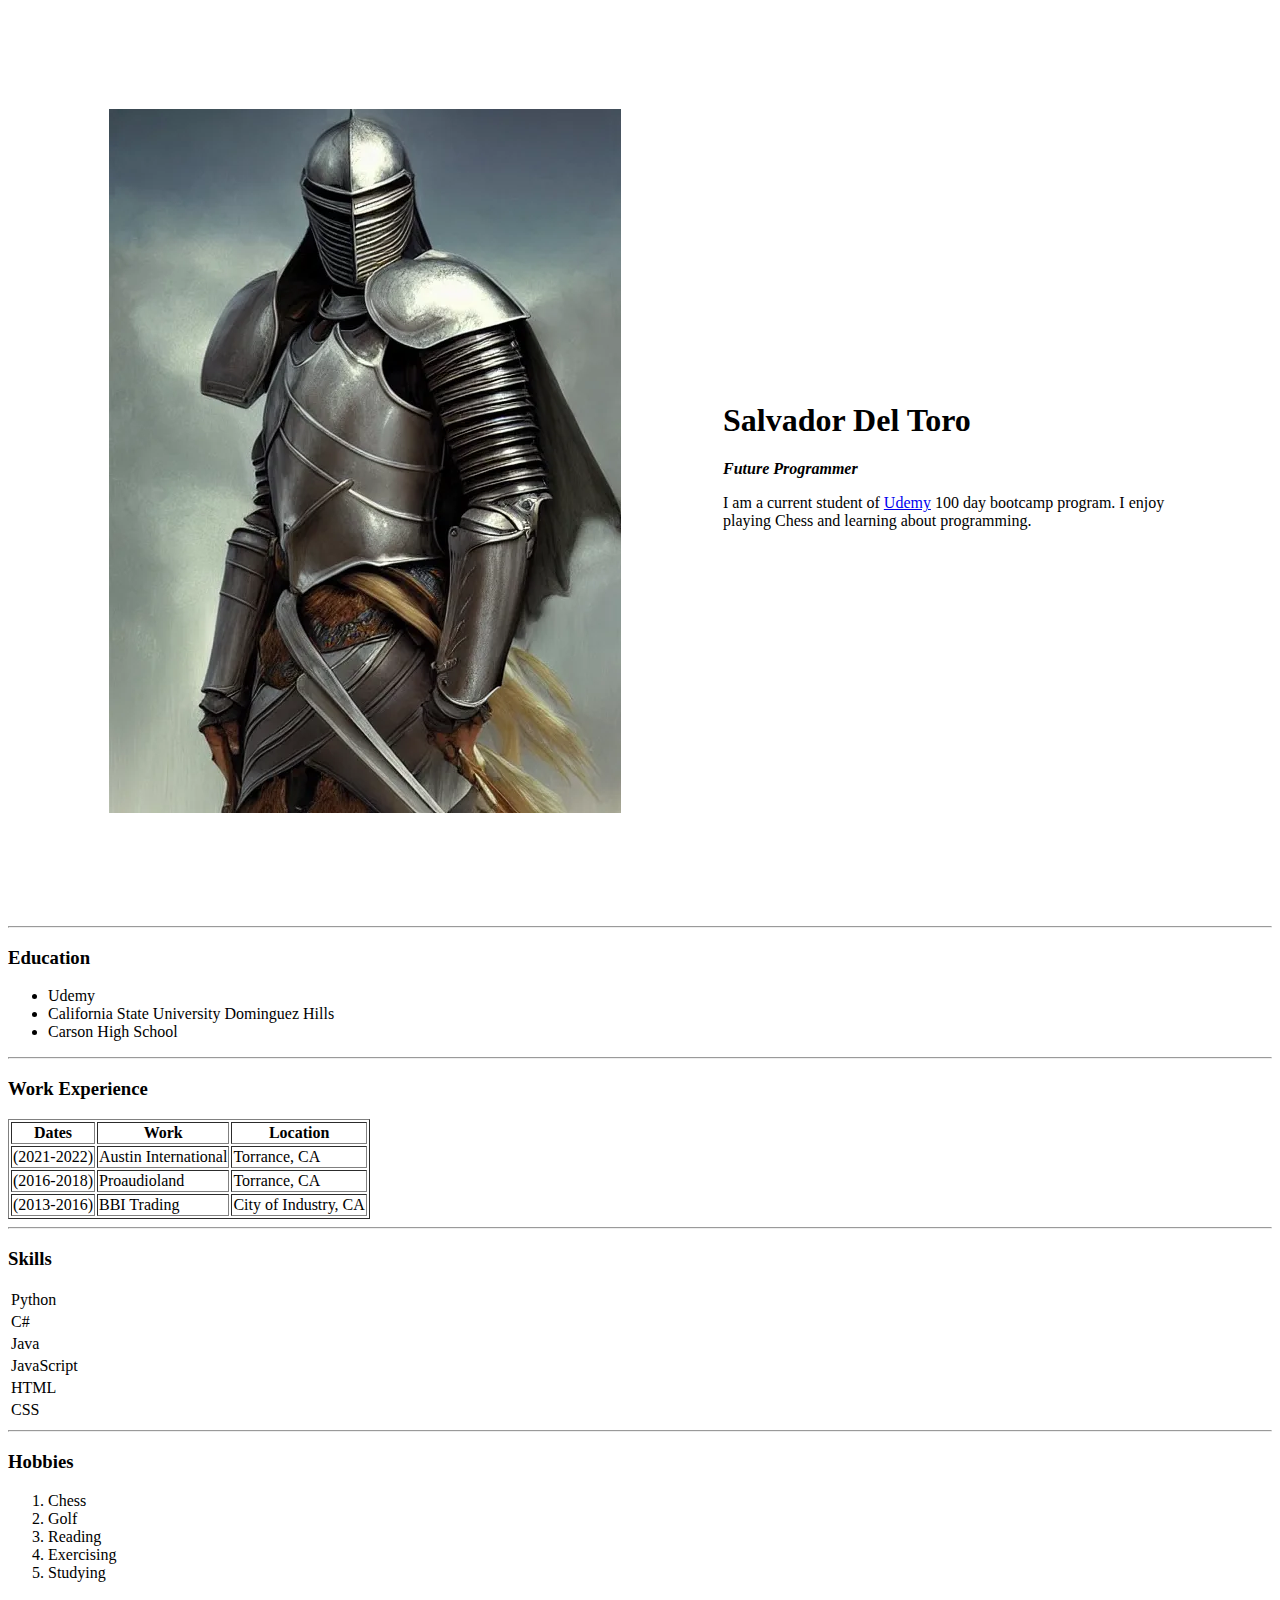
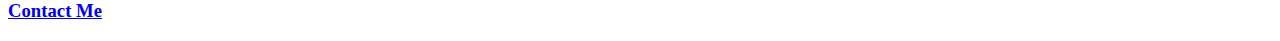
==== index.html @ 407f760a "Rename HTML-Personal Site.html to index.html" ====
<!DOCTYPE html>
<html>
<head>
    <meta charset=UTF-8">
    <title>Sal's Personal Website</title>
</head>

<body>
    <table cellspacing="100">
        <tr>
            <td><img src= "knight.png" alt="whatever" </img></td>
            <td><h1>Salvador Del Toro</h1>
    <p><em><strong>Future Programmer</strong></em></p>
    <p>I am a current student of <a href="https://www.udemy.com/">Udemy</a> 100 day bootcamp program. I enjoy playing Chess and learning about programming.</p></td>
        </tr>
    </table>


    <hr>
    <h3><strong>Education</strong></h3>
    <ul>
    <li>Udemy</li>
    <li>California State University Dominguez Hills</li>
    <li>Carson High School</li>
    </ul>
    <hr>
    <h3><strong>Work Experience</strong></h3>

    <table border="1">

        <tr>
                <th>Dates</th>
                <th>Work</th>
                <th>Location</th>
            </tr>
        <tr>
            <td>(2021-2022)</td>
            <td>Austin International</td>
            <td>Torrance, CA</td>


        </tr>

        <tr>
            <td>(2016-2018)</td>
            <td>Proaudioland</td>
            <td>Torrance, CA</td>

        </tr>
        <tr>
            <td>(2013-2016)</td>
            <td>BBI Trading</td>
            <td>City of Industry, CA</td>

        </tr>

    </table>
    <hr>
    <h3><strong>Skills</strong></h3>
    <table>

        <tr>
            <td>Python</td>

        </tr>
        <tr>
            <td>C#</td>

        </tr>
        <tr>
            <td>Java</td>

        </tr>
        <tr>
            <td>JavaScript</td>

        </tr>
        <tr>
            <td>HTML</td>

        </tr>
        <tr>
            <td>CSS</td>

        </tr>
    </table>
    <hr>
    <h3><strong>Hobbies</strong></h3>
    <ol>
    <li>Chess</li>
    <li>Golf</li>
    <li>Reading</li>
    <li>Exercising</li>
    <li>Studying</li>
    </ol>
    <h3><strong><a href="Contact Me.html">Contact Me</a></strong></h3>
</body>
</html>
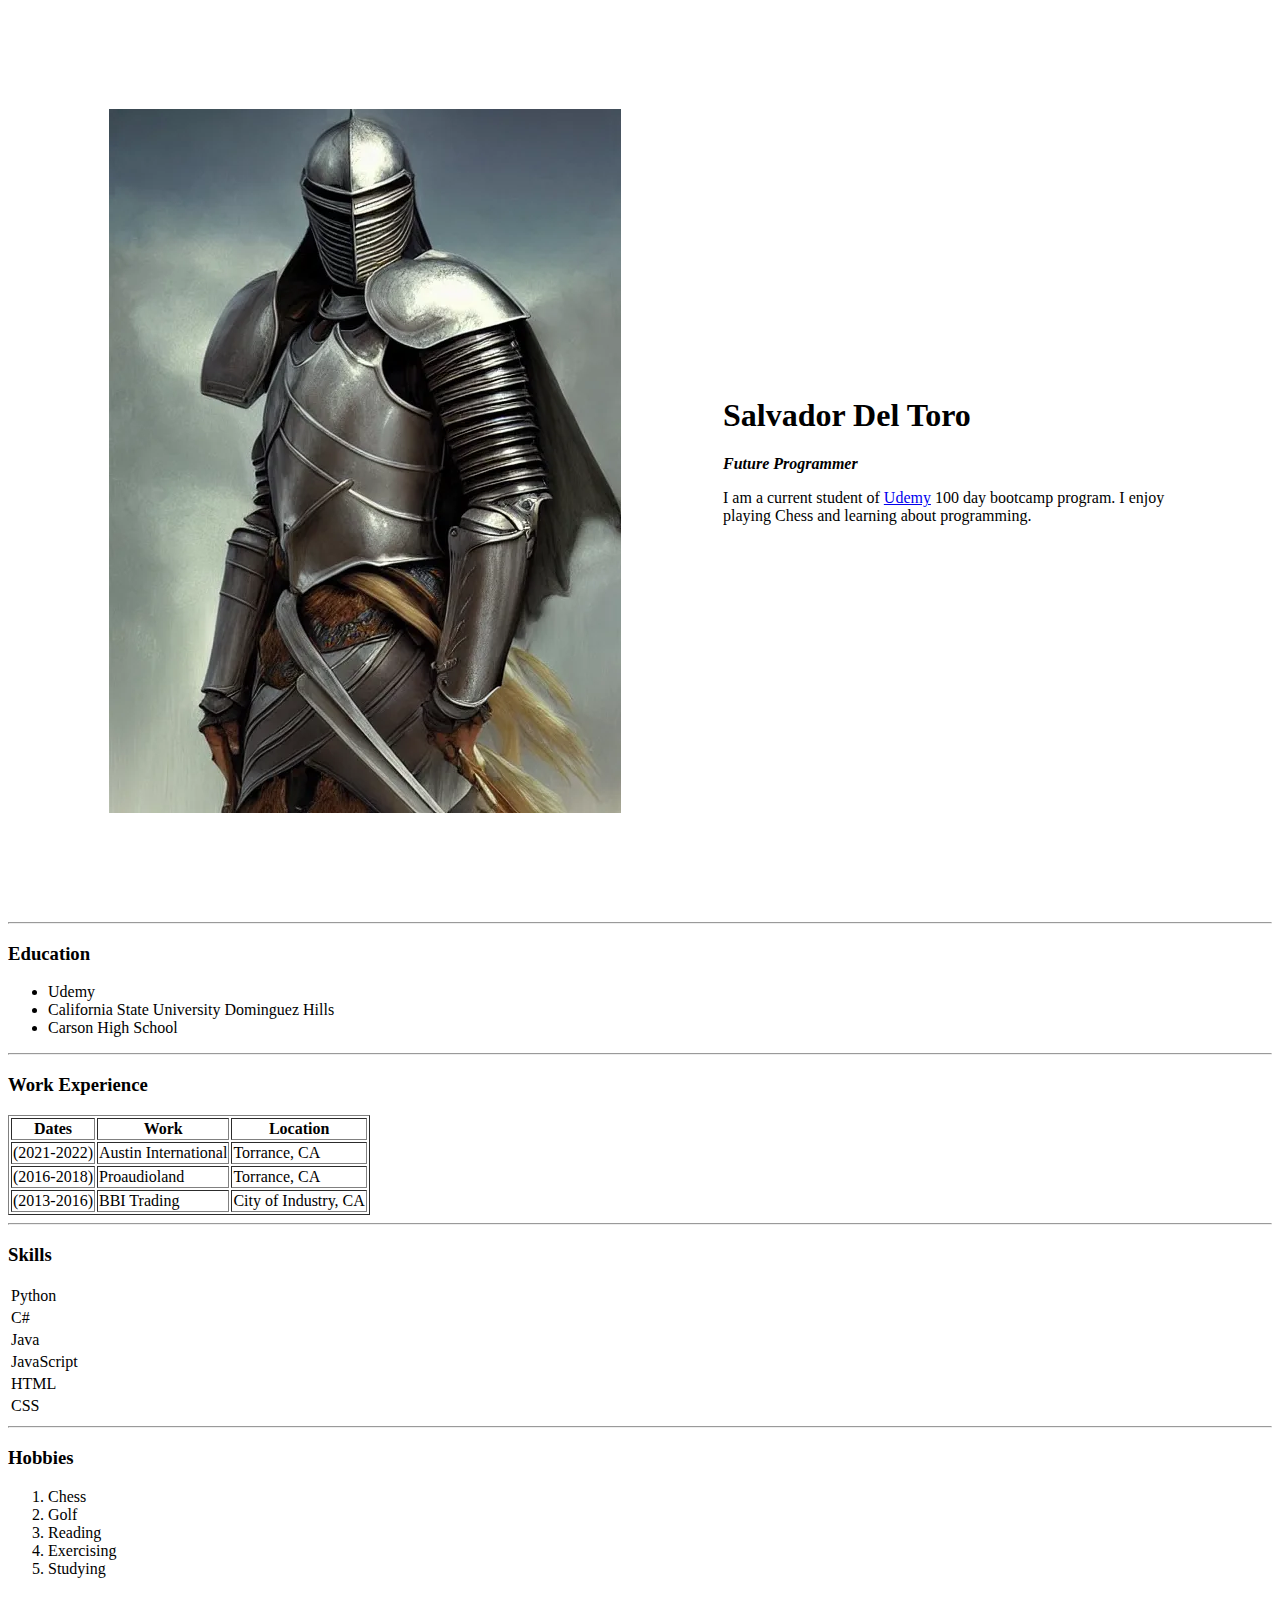
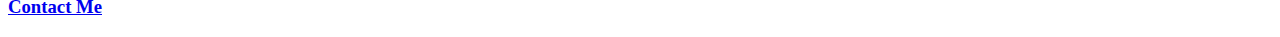
==== commit ec846306: "Update index.html" ====
--- a/index.html
+++ b/index.html
@@ -1,4 +1,3 @@
-<!DOCTYPE html>
 <html>
 <head>
     <meta charset=UTF-8">
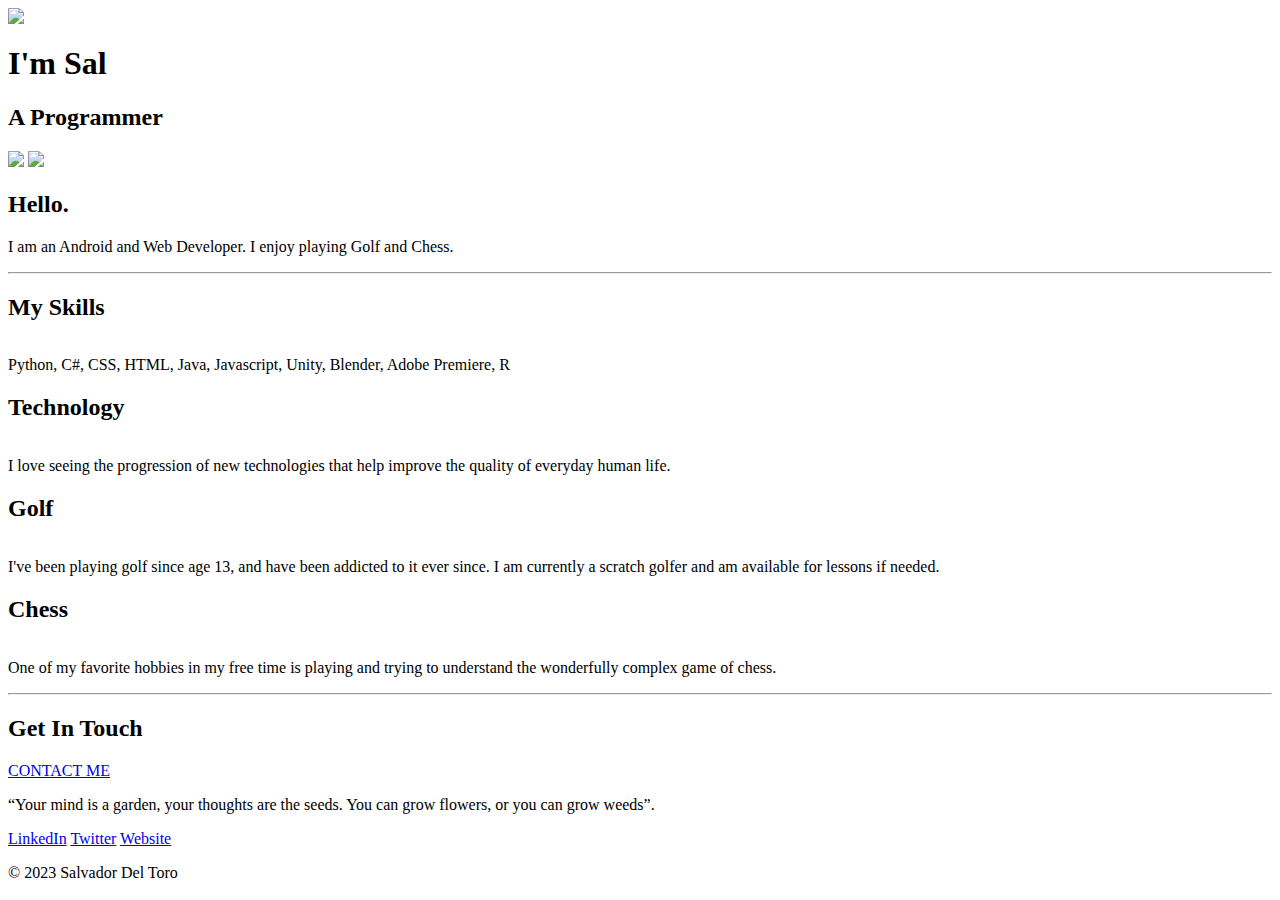
==== commit c1ac5bf6: "Update index.html" ====
--- a/index.html
+++ b/index.html
@@ -1,98 +1,77 @@
 <html>
 <head>
-    <meta charset=UTF-8">
-    <title>Sal's Personal Website</title>
+    <meta charset="UTF-8">
+    <title>Sal's HomePage</title>
+     <link rel="stylesheet" href="css/styles.css">
+     <link rel="icon" href="favicon.ico">
+
+<link rel="preconnect" href="https://fonts.googleapis.com">
+<link rel="preconnect" href="https://fonts.gstatic.com" crossorigin>
+<link href="https://fonts.googleapis.com/css2?family=Montserrat:wght@300;400&family=Quicksand&family=Roboto+Slab&display=swap" rel="stylesheet">
+
 </head>
+<body>
+<div class="topbox">
+    <img class="topcloud" src="Images/cloud.png">
+    <h1>I'm Sal</h1>
+    <h2>A Programmer</h2>
+    <img class= "cloud" src="Images/cloud.png">
+    <img src="Images/mountain.png">
+</div>
+<div class="middle-container">
+  <div class="profile">
+    <img src="" alt="">
+    <h2>Hello.</h2>
+    <p>I am an Android and Web Developer. I enjoy playing Golf and Chess.</p>
+  </div>
+  <hr>
+  <div class="skills">
+    <h2>My Skills</h2>
+    <div class="skill-row">
+      <img class="computer" src="Images/computer.png" alt="">
+      <p>Python, C#, CSS, HTML, Java, Javascript, Unity, Blender, Adobe Premiere, R<p>
 
-<body>
-    <table cellspacing="100">
-        <tr>
-            <td><img src= "knight.png" alt="whatever" </img></td>
-            <td><h1>Salvador Del Toro</h1>
-    <p><em><strong>Future Programmer</strong></em></p>
-    <p>I am a current student of <a href="https://www.udemy.com/">Udemy</a> 100 day bootcamp program. I enjoy playing Chess and learning about programming.</p></td>
-        </tr>
-    </table>
+    </div>
+    <div class="skill-row2">
+      <h2>Technology</h2>
+      <img class="technology" src="Images/technology.png" alt="">
+      <p>I love seeing the progression of new technologies that help improve the quality of everyday human life.</p>
+    </div>
+
+    </div>
+    <div class="skill-row3">
+      <h2>Golf</h2>
+      <img class="golf_pic" src="Images/golf.png" alt="">
+      <p class="golf">I've been playing golf since age 13, and have been addicted to it ever since. I am currently a scratch golfer and am available for lessons if needed.</p>
+    </div>
+
+    <div class="skill-row">
+      <h2>Chess</h2>
+      <img class="chess" src="Images/chess.png" alt="">
+
+      <p>One of my favorite hobbies in my free time is playing and trying to understand the wonderfully complex game of chess.</p>
+    </div>
+  </div>
+  <hr>
+  <div class="contact-me">
+    <h2>Get In Touch</h2>
 
 
-    <hr>
-    <h3><strong>Education</strong></h3>
-    <ul>
-    <li>Udemy</li>
-    <li>California State University Dominguez Hills</li>
-    <li>Carson High School</li>
-    </ul>
-    <hr>
-    <h3><strong>Work Experience</strong></h3>
-
-    <table border="1">
-
-        <tr>
-                <th>Dates</th>
-                <th>Work</th>
-                <th>Location</th>
-            </tr>
-        <tr>
-            <td>(2021-2022)</td>
-            <td>Austin International</td>
-            <td>Torrance, CA</td>
+    <a class="btn" href="mailto:sdeltoro12@gmail.com">CONTACT ME</a>
+    <p class="quote">“Your mind is a garden, your thoughts are the seeds. You can grow flowers, or you can grow weeds”.</p>
+  </div>
+</div>
 
 
-        </tr>
+<div class="bottom-container">
 
-        <tr>
-            <td>(2016-2018)</td>
-            <td>Proaudioland</td>
-            <td>Torrance, CA</td>
+  <a class="footer-link" href="https://www.linkedin.com/">LinkedIn</a>
+  <a class="footer-link" href="https://twitter.com/">Twitter</a>
+  <a class="footer-link" href="https://www.appbrewery.co/">Website</a>
+  <p class="copyright">© 2023 Salvador Del Toro</p>
 
-        </tr>
-        <tr>
-            <td>(2013-2016)</td>
-            <td>BBI Trading</td>
-            <td>City of Industry, CA</td>
+</div>
 
-        </tr>
-
-    </table>
-    <hr>
-    <h3><strong>Skills</strong></h3>
-    <table>
-
-        <tr>
-            <td>Python</td>
-
-        </tr>
-        <tr>
-            <td>C#</td>
-
-        </tr>
-        <tr>
-            <td>Java</td>
-
-        </tr>
-        <tr>
-            <td>JavaScript</td>
-
-        </tr>
-        <tr>
-            <td>HTML</td>
-
-        </tr>
-        <tr>
-            <td>CSS</td>
-
-        </tr>
-    </table>
-    <hr>
-    <h3><strong>Hobbies</strong></h3>
-    <ol>
-    <li>Chess</li>
-    <li>Golf</li>
-    <li>Reading</li>
-    <li>Exercising</li>
-    <li>Studying</li>
-    </ol>
-    <h3><strong><a href="Contact Me.html">Contact Me</a></strong></h3>
 </body>
 </html>
 
